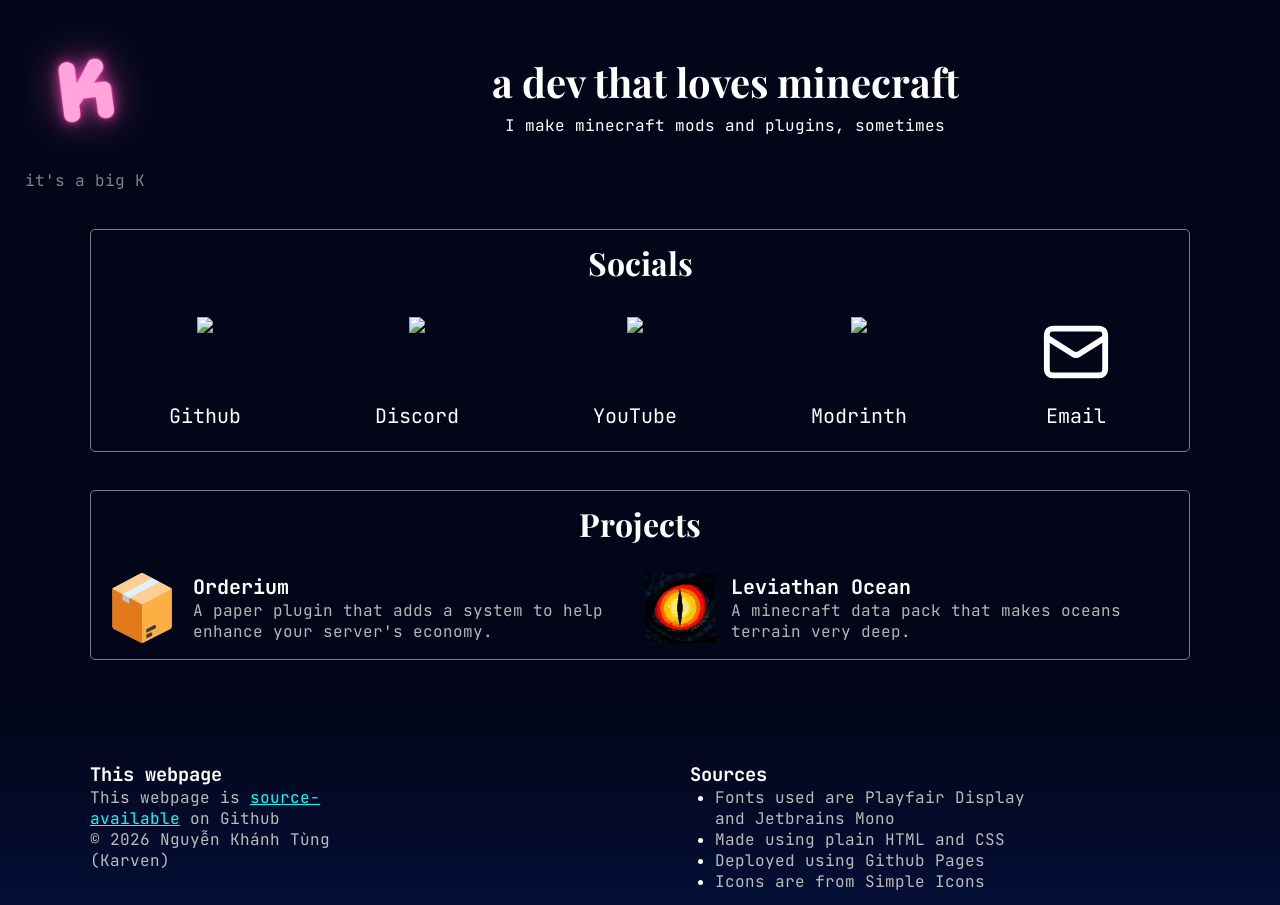
==== index.html @ 463bf3c5 "improve mobile" ====
<!doctype html>
<html lang="en">
    <head>
        <meta charset="UTF-8" />
        <meta name="viewport" content="width=device-width, initial-scale=1.0" />
        <link rel="preconnect" href="https://fonts.googleapis.com" />
        <link rel="preconnect" href="https://fonts.gstatic.com" crossorigin />
        <link
            href="https://fonts.googleapis.com/css2?family=JetBrains+Mono:ital,wght@0,100..800;1,100..800&family=Playfair+Display:ital,wght@0,400..900;1,400..900&display=swap"
            rel="stylesheet"
        />
        <link rel="stylesheet" href="./reset.css" />
        <link rel="stylesheet" href="./style.css" />
        <link
            rel="shortcut icon"
            href="./assets/favicon.ico"
            type="image/x-icon"
        />
        <title>Karven</title>
    </head>
    <body>
        <nav>
            <div id="icon-layout">
                <img id="nav-icon" src="./assets/K.png" alt="Big K" />
                <p id="big-k-text">it's a big K</p>
            </div>
            <div id="description-layout">
                <h1 id="">a dev that loves minecraft</h1>
                <p>I make minecraft mods and plugins, sometimes</p>
            </div>
            <section class="navigation"></section>
        </nav>

        <div class="box-layout">
            <h2>Socials</h2>
            <section class="box-section">
                <div class="social-wrapper" id="github-social">
                    <a
                        class="social"
                        href="https://github.com/ImKarven"
                        target="_blank"
                        rel="noopener noreferrer"
                    >
                        <img
                            height="70"
                            src="https://cdn.simpleicons.org/github/white?viewbox=auto"
                        />
                        <p>Github</p>
                    </a>
                </div>
                <div class="social-wrapper" id="discord-social">
                    <a
                        class="social"
                        href="https://devdiscord.karven.qzz.io/"
                        target="_blank"
                        rel="noopener noreferrer"
                    >
                        <img
                            height="70"
                            src="https://cdn.simpleicons.org/discord/white?viewbox=auto"
                        />
                        <p>Discord</p>
                    </a>
                </div>
                <div class="social-wrapper" id="youtube-social">
                    <a
                        class="social"
                        href="https://www.youtube.com/@karv%C9%99n"
                        target="_blank"
                        rel="noopener noreferrer"
                    >
                        <img
                            height="70"
                            src="https://cdn.simpleicons.org/youtube/white?viewbox=auto"
                        />
                        <p>YouTube</p></a
                    >
                </div>
                <div class="social-wrapper" id="modrinth-social">
                    <a
                        class="social"
                        href="https://modrinth.com/user/Karven"
                        target="_blank"
                        rel="noopener noreferrer"
                    >
                        <img
                            height="70"
                            src="https://cdn.simpleicons.org/modrinth/white?viewbox=auto"
                        />
                        <p>Modrinth</p>
                    </a>
                </div>
                <div class="social-wrapper" id="email-social">
                    <a
                        class="social"
                        href="mailto:karven@atomicmail.io"
                        target="_blank"
                        rel="noopener noreferrer"
                    >
                        <img height="70" src="./assets/email.svg" />
                        <p>Email</p>
                    </a>
                </div>
            </section>
        </div>

        <div class="box-layout">
            <h2>Projects</h2>
            <section class="box-section">
                <div class="project-wrapper" id="orderium-project">
                    <a
                        class="project"
                        href="https://modrinth.com/plugin/orderium"
                        target="_blank"
                        rel="noopener noreferrer"
                    >
                        <img height="70" src="./assets/orderium.png" />
                        <div class="project-text">
                            <h3>Orderium</h3>
                            <p>
                                A paper plugin that adds a system to help
                                enhance your server's economy.
                            </p>
                        </div>
                    </a>
                </div>

                <div class="project-wrapper" id="levio-project">
                    <a
                        class="project"
                        href="https://modrinth.com/datapack/levio"
                        target="_blank"
                        rel="noopener noreferrer"
                    >
                        <img height="70" src="./assets/leviathan-ocean.png" />

                        <div class="project-text">
                            <h3>Leviathan Ocean</h3>
                            <p>
                                A minecraft data pack that makes oceans terrain
                                very deep.
                            </p>
                        </div>
                    </a>
                </div>
            </section>
        </div>

        <footer>
            <div class="footer-column">
                <h3>This webpage</h3>
                <p>
                    This webpage is
                    <a
                        href="https://github.com/ImKarven/imkarven.github.io"
                        target="_blank"
                        rel="noopener noreferrer"
                        >source-available</a
                    >
                    on Github
                </p>
                <p>© 2026 Nguyễn Khánh Tùng (Karven)</p>
            </div>

            <div class="footer-column">
                <h3>Sources</h3>
                <ul>
                    <li>
                        <p>
                            Fonts used are Playfair Display and Jetbrains Mono
                        </p>
                    </li>
                    <li><p>Made using plain HTML and CSS</p></li>
                    <li><p>Deployed using Github Pages</p></li>
                    <li><p>Icons are from Simple Icons</p></li>
                </ul>
            </div>
        </footer>
    </body>
</html>
---- style.css ----
nav {
    /* margin: 0px 2%; */
    display: flex;
    flex-wrap: wrap;
    justify-content: space-between;
}

#icon-layout {
    display: flex;
    flex-direction: column;
    justify-content: center;
}

#description-layout {
    display: flex;
    flex-direction: column;
    justify-content: center;
}

#description-layout > h1 {
    font-family: "Playfair Display";
    font-style: normal;
    font-size: 2.5rem;
    text-align: center;
}

#description-layout > p {
    font-family: "Jetbrains Mono";
    font-size: 1rem;
    text-align: center;
    margin-top: 1.5%;
}

#nav-icon {
    max-height: 170px;
    display: inline;
}

#big-k-text {
    font-family: "Jetbrains Mono";
    color: gray;
    text-align: center;
}

body {
    background-color: #020618;
    color: white;
}

/* Hide scrollbar for Chrome, Safari and Opera */
body::-webkit-scrollbar {
    display: none;
}

/* Hide scrollbar for IE, Edge and Firefox */
body {
    -ms-overflow-style: none; /* IE and Edge */
    scrollbar-width: none; /* Firefox */
}

a {
    height: 100%;
    color: inherit;
    text-decoration: none;
}

.box-layout {
    margin: 3% 7%;
    /* padding: 1% 1.5% 1.5% 1.5%; */
    border-color: gray;
    border-radius: 5px;
    border-width: 1px;
    border-style: solid;
}

.box-layout > h2 {
    text-align: center;
    font-family: "Playfair Display";
    font-size: 2rem;
    margin-top: 1%;
    margin-bottom: 2%;
}

.box-section {
    display: flex;
    padding-left: 1%;
    padding-right: 1%;
    margin-bottom: 1%;
    flex-wrap: wrap;
    justify-content: space-around;
}

.social-wrapper {
    padding: 1% 1%;
    border-radius: 5px;

    transition: background-color 0.1s ease-in-out;

    --hover-color: rgba(255, 255, 255, 0.3);
}

#discord-social {
    --hover-color: rgba(88, 101, 242, 0.3);
}

#youtube-social {
    --hover-color: rgba(255, 0, 0, 0.3);
}

#modrinth-social {
    --hover-color: rgba(0, 175, 92, 0.3);
}

.social-wrapper:hover {
    background-color: var(--hover-color);
}

.social {
    display: flex;
    flex-direction: column;
    align-items: center;
    gap: 1rem;
}

.social img {
    max-width: 75px;
    display: inline;
}

.social p {
    font-family: "Jetbrains Mono";
    font-size: 1.25rem;
}

#orderium-project {
    --hover-color: rgba(246, 227, 103, 0.3);
}

#levio-project {
    --hover-color: rgba(0, 208, 255, 0.3);
}

.project-wrapper {
    max-width: 50%;
    padding: 0.5% 0.5%;
    border-radius: 5px;
    min-width: min-content;
    transition: background-color 0.1s ease-in-out;
}

.project-wrapper:hover {
    background-color: var(--hover-color);
}

.project {
    display: flex;
    flex-direction: row;
    align-items: center;
    gap: 1rem;
}

.project img {
    max-width: 75px;
    display: inline;
    margin: 0 auto;
}

.project-text {
    display: flex;
    flex-direction: column;
    flex-wrap: wrap;
    font-family: "Jetbrains Mono";
}

.project-text h3 {
    font-size: 1.25rem;
}

.project-text p {
    color: #b5b5b7;
}

footer {
    background-image: linear-gradient(#020618, #050e35);
    background-color: #020513;
    display: flex;
    flex-direction: row;
    flex-wrap: wrap;
    justify-content: space-around;
    font-family: "Jetbrains Mono";
    font-size: 1rem;

    padding-top: 5%;
    padding-bottom: 1%;
}

.footer-column {
    display: flex;
    flex-direction: column;
}

.footer-column li {
    margin-left: 5%;
}

.footer-column p {
    color: #bbbbbb;
    max-width: 70%;
}

.footer-column a {
    color: aqua;
    text-decoration: underline;
}
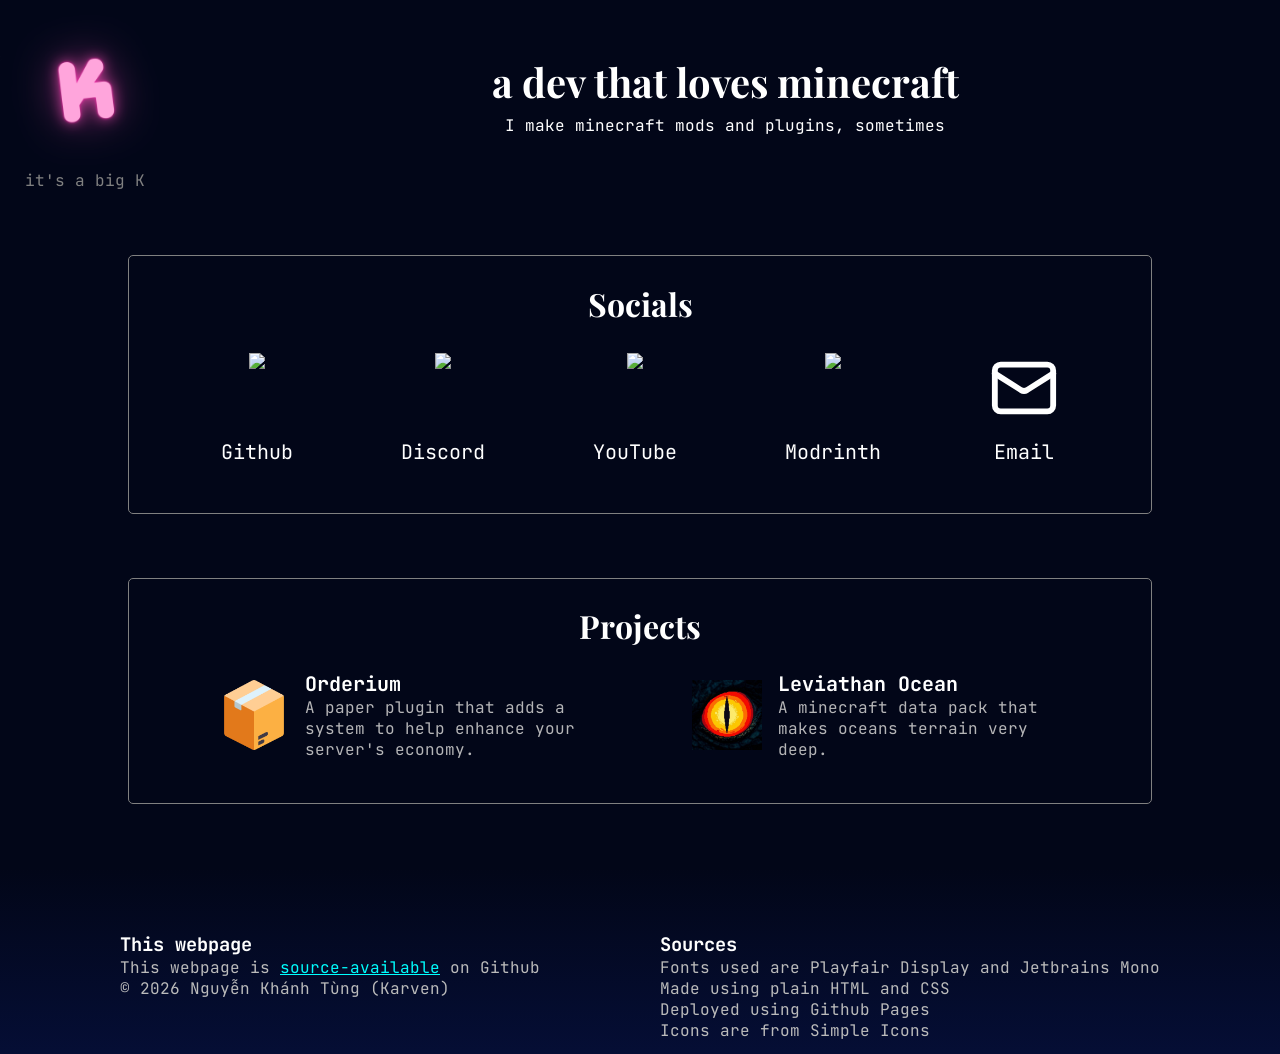
==== commit a42082ba: "Revert "improve mobile" This reverts commit 463bf3c564adf2f6f41b5b849b5aa6c7db0b4724." ====
--- a/index.html
+++ b/index.html
@@ -164,16 +164,10 @@
 
             <div class="footer-column">
                 <h3>Sources</h3>
-                <ul>
-                    <li>
-                        <p>
-                            Fonts used are Playfair Display and Jetbrains Mono
-                        </p>
-                    </li>
-                    <li><p>Made using plain HTML and CSS</p></li>
-                    <li><p>Deployed using Github Pages</p></li>
-                    <li><p>Icons are from Simple Icons</p></li>
-                </ul>
+                <p>Fonts used are Playfair Display and Jetbrains Mono</p>
+                <p>Made using plain HTML and CSS</p>
+                <p>Deployed using Github Pages</p>
+                <p>Icons are from Simple Icons</p>
             </div>
         </footer>
     </body>
--- a/style.css
+++ b/style.css
@@ -21,7 +21,6 @@
     font-family: "Playfair Display";
     font-style: normal;
     font-size: 2.5rem;
-    text-align: center;
 }
 
 #description-layout > p {
@@ -65,8 +64,8 @@
 }
 
 .box-layout {
-    margin: 3% 7%;
-    /* padding: 1% 1.5% 1.5% 1.5%; */
+    margin: 5% 10%;
+    padding: 2% 3% 3% 3%;
     border-color: gray;
     border-radius: 5px;
     border-width: 1px;
@@ -77,15 +76,11 @@
     text-align: center;
     font-family: "Playfair Display";
     font-size: 2rem;
-    margin-top: 1%;
     margin-bottom: 2%;
 }
 
 .box-section {
     display: flex;
-    padding-left: 1%;
-    padding-right: 1%;
-    margin-bottom: 1%;
     flex-wrap: wrap;
     justify-content: space-around;
 }
@@ -141,10 +136,10 @@
 }
 
 .project-wrapper {
-    max-width: 50%;
+    max-width: 40%;
     padding: 0.5% 0.5%;
     border-radius: 5px;
-    min-width: min-content;
+
     transition: background-color 0.1s ease-in-out;
 }
 
@@ -185,8 +180,7 @@
     background-color: #020513;
     display: flex;
     flex-direction: row;
-    flex-wrap: wrap;
-    justify-content: space-around;
+    justify-content: space-evenly;
     font-family: "Jetbrains Mono";
     font-size: 1rem;
 
@@ -199,13 +193,8 @@
     flex-direction: column;
 }
 
-.footer-column li {
-    margin-left: 5%;
-}
-
 .footer-column p {
     color: #bbbbbb;
-    max-width: 70%;
 }
 
 .footer-column a {
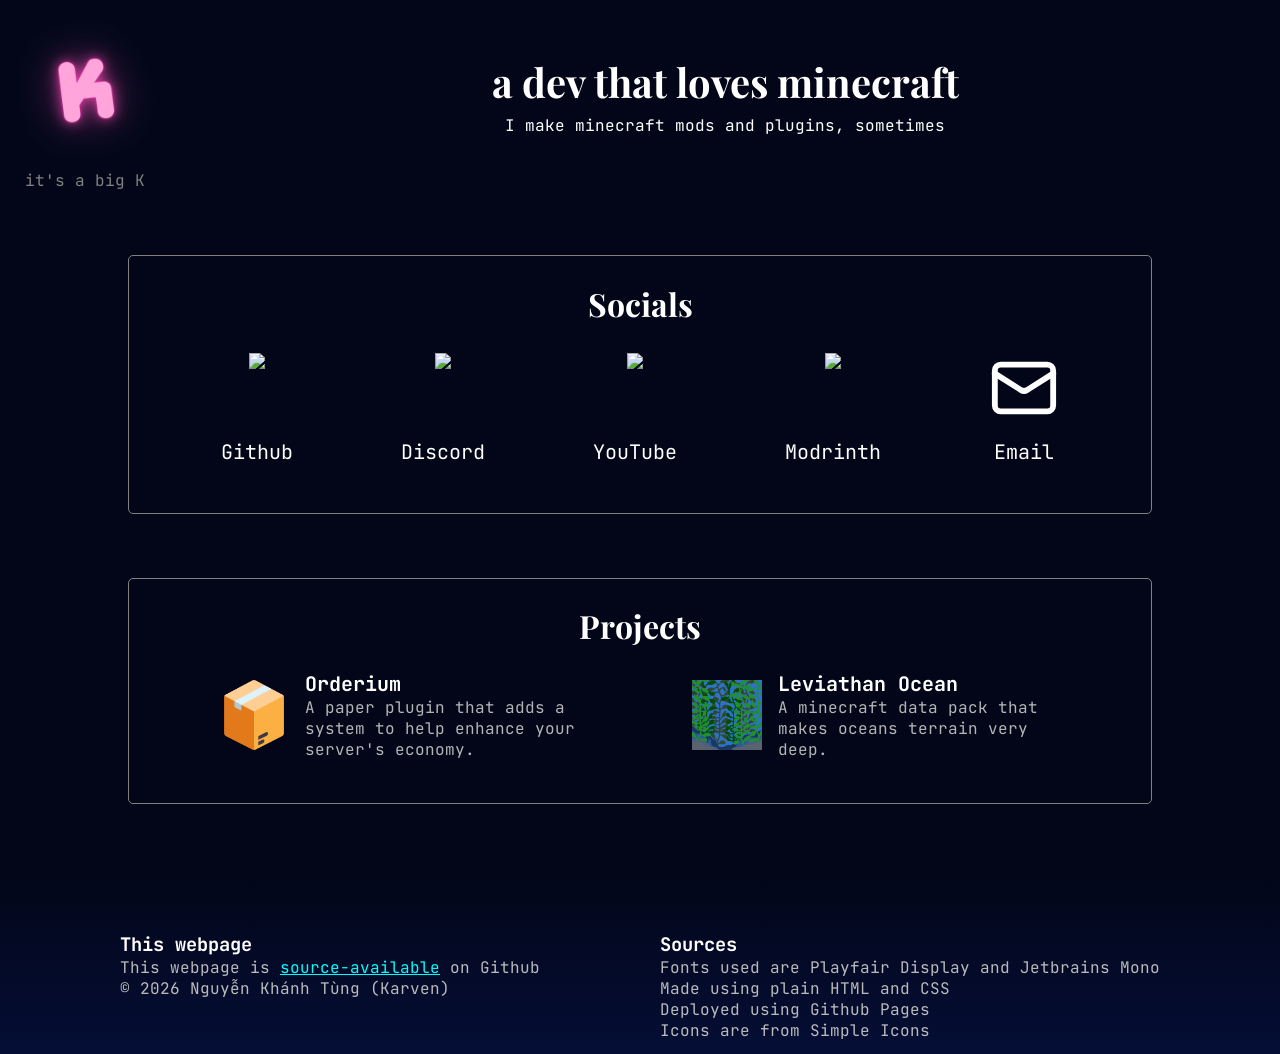
==== commit 5f2154e3: "feat: add link redirects" ====
--- a/index.html
+++ b/index.html
@@ -3,6 +3,7 @@
     <head>
         <meta charset="UTF-8" />
         <meta name="viewport" content="width=device-width, initial-scale=1.0" />
+        <script src="script.js"></script>
         <link rel="preconnect" href="https://fonts.googleapis.com" />
         <link rel="preconnect" href="https://fonts.gstatic.com" crossorigin />
         <link
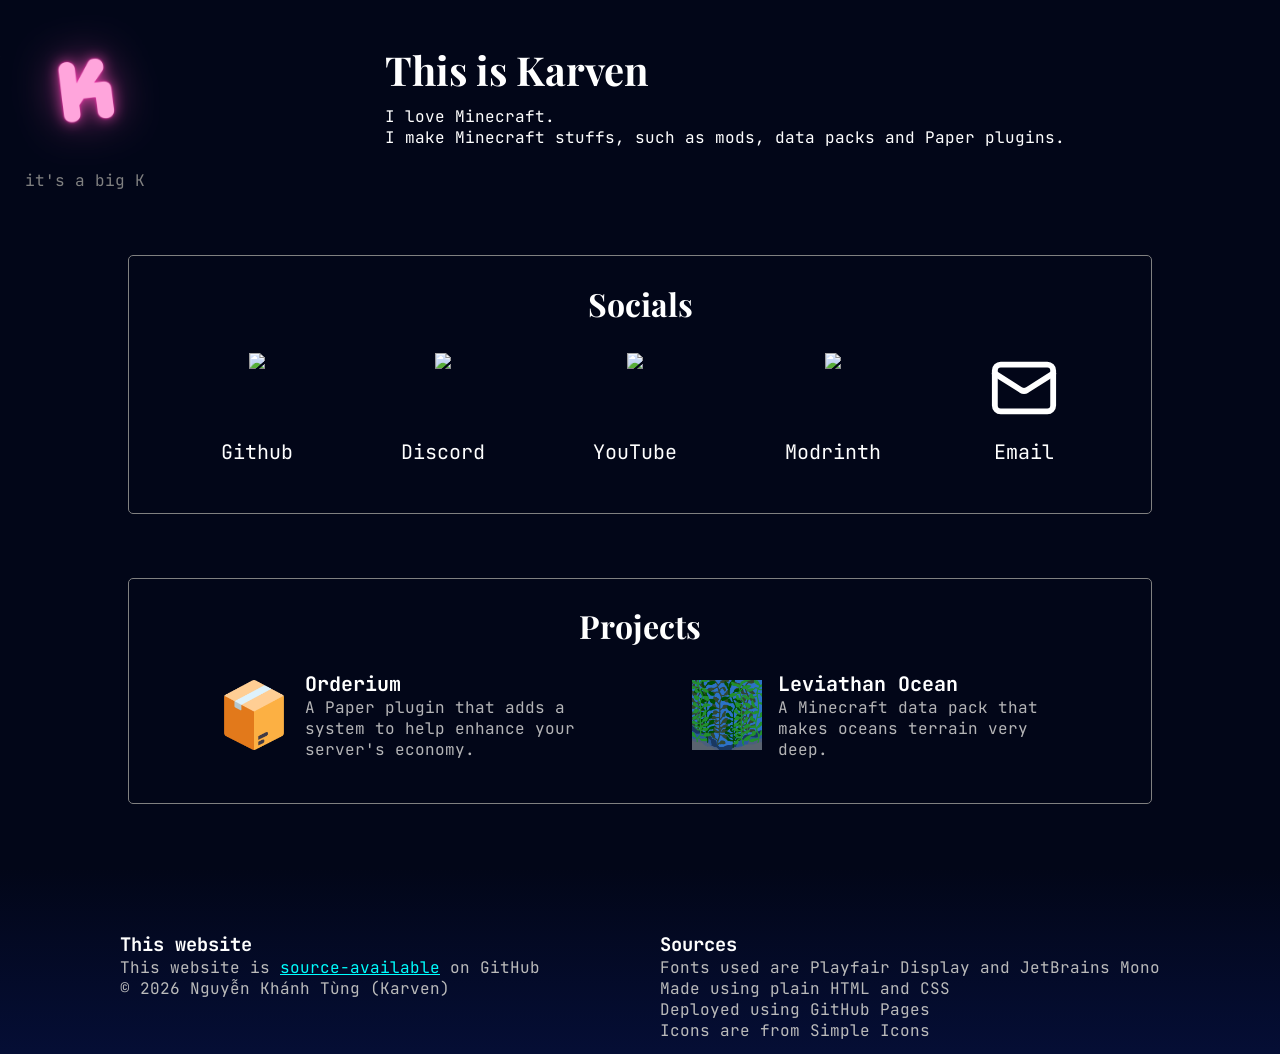
==== commit 154905d6: "chore: wording" ====
--- a/index.html
+++ b/index.html
@@ -3,13 +3,6 @@
     <head>
         <meta charset="UTF-8" />
         <meta name="viewport" content="width=device-width, initial-scale=1.0" />
-        <script src="script.js"></script>
-        <link rel="preconnect" href="https://fonts.googleapis.com" />
-        <link rel="preconnect" href="https://fonts.gstatic.com" crossorigin />
-        <link
-            href="https://fonts.googleapis.com/css2?family=JetBrains+Mono:ital,wght@0,100..800;1,100..800&family=Playfair+Display:ital,wght@0,400..900;1,400..900&display=swap"
-            rel="stylesheet"
-        />
         <link rel="stylesheet" href="./reset.css" />
         <link rel="stylesheet" href="./style.css" />
         <link
@@ -26,8 +19,12 @@
                 <p id="big-k-text">it's a big K</p>
             </div>
             <div id="description-layout">
-                <h1 id="">a dev that loves minecraft</h1>
-                <p>I make minecraft mods and plugins, sometimes</p>
+                <h1 id="">This is <span><b>Karven</b></span></h1>
+                <p>
+                    I love Minecraft.
+                    <br>
+                    I make Minecraft stuffs, such as mods, data packs and Paper plugins.
+                </p>
             </div>
             <section class="navigation"></section>
         </nav>
@@ -38,7 +35,7 @@
                 <div class="social-wrapper" id="github-social">
                     <a
                         class="social"
-                        href="https://github.com/ImKarven"
+                        href="./redirect.html?link=github"
                         target="_blank"
                         rel="noopener noreferrer"
                     >
@@ -52,7 +49,7 @@
                 <div class="social-wrapper" id="discord-social">
                     <a
                         class="social"
-                        href="https://devdiscord.karven.qzz.io/"
+                        href="./redirect.html?link=discord"
                         target="_blank"
                         rel="noopener noreferrer"
                     >
@@ -66,7 +63,7 @@
                 <div class="social-wrapper" id="youtube-social">
                     <a
                         class="social"
-                        href="https://www.youtube.com/@karv%C9%99n"
+                        href="./redirect.html?link=youtube"
                         target="_blank"
                         rel="noopener noreferrer"
                     >
@@ -80,7 +77,7 @@
                 <div class="social-wrapper" id="modrinth-social">
                     <a
                         class="social"
-                        href="https://modrinth.com/user/Karven"
+                        href="./redirect.html?link=modrinth"
                         target="_blank"
                         rel="noopener noreferrer"
                     >
@@ -94,7 +91,7 @@
                 <div class="social-wrapper" id="email-social">
                     <a
                         class="social"
-                        href="mailto:karven@atomicmail.io"
+                        href="./redirect.html?link=email"
                         target="_blank"
                         rel="noopener noreferrer"
                     >
@@ -111,7 +108,7 @@
                 <div class="project-wrapper" id="orderium-project">
                     <a
                         class="project"
-                        href="https://modrinth.com/plugin/orderium"
+                        href="./redirect.html?link=orderium"
                         target="_blank"
                         rel="noopener noreferrer"
                     >
@@ -119,7 +116,7 @@
                         <div class="project-text">
                             <h3>Orderium</h3>
                             <p>
-                                A paper plugin that adds a system to help
+                                A Paper plugin that adds a system to help
                                 enhance your server's economy.
                             </p>
                         </div>
@@ -129,7 +126,7 @@
                 <div class="project-wrapper" id="levio-project">
                     <a
                         class="project"
-                        href="https://modrinth.com/datapack/levio"
+                        href="./redirect.html?link=leviathan-ocean"
                         target="_blank"
                         rel="noopener noreferrer"
                     >
@@ -138,7 +135,7 @@
                         <div class="project-text">
                             <h3>Leviathan Ocean</h3>
                             <p>
-                                A minecraft data pack that makes oceans terrain
+                                A Minecraft data pack that makes oceans terrain
                                 very deep.
                             </p>
                         </div>
@@ -149,25 +146,25 @@
 
         <footer>
             <div class="footer-column">
-                <h3>This webpage</h3>
+                <h3>This website</h3>
                 <p>
-                    This webpage is
+                    This website is
                     <a
                         href="https://github.com/ImKarven/imkarven.github.io"
                         target="_blank"
                         rel="noopener noreferrer"
                         >source-available</a
                     >
-                    on Github
+                    on GitHub
                 </p>
                 <p>© 2026 Nguyễn Khánh Tùng (Karven)</p>
             </div>
 
             <div class="footer-column">
                 <h3>Sources</h3>
-                <p>Fonts used are Playfair Display and Jetbrains Mono</p>
+                <p>Fonts used are Playfair Display and JetBrains Mono</p>
                 <p>Made using plain HTML and CSS</p>
-                <p>Deployed using Github Pages</p>
+                <p>Deployed using GitHub Pages</p>
                 <p>Icons are from Simple Icons</p>
             </div>
         </footer>
--- a/style.css
+++ b/style.css
@@ -1,3 +1,5 @@
+@import url("https://fonts.googleapis.com/css2?family=JetBrains+Mono:ital,wght@0,100..800;1,100..800&family=Playfair+Display:ital,wght@0,400..900;1,400..900&display=swap");
+
 nav {
     /* margin: 0px 2%; */
     display: flex;
@@ -26,7 +28,6 @@
 #description-layout > p {
     font-family: "Jetbrains Mono";
     font-size: 1rem;
-    text-align: center;
     margin-top: 1.5%;
 }
 
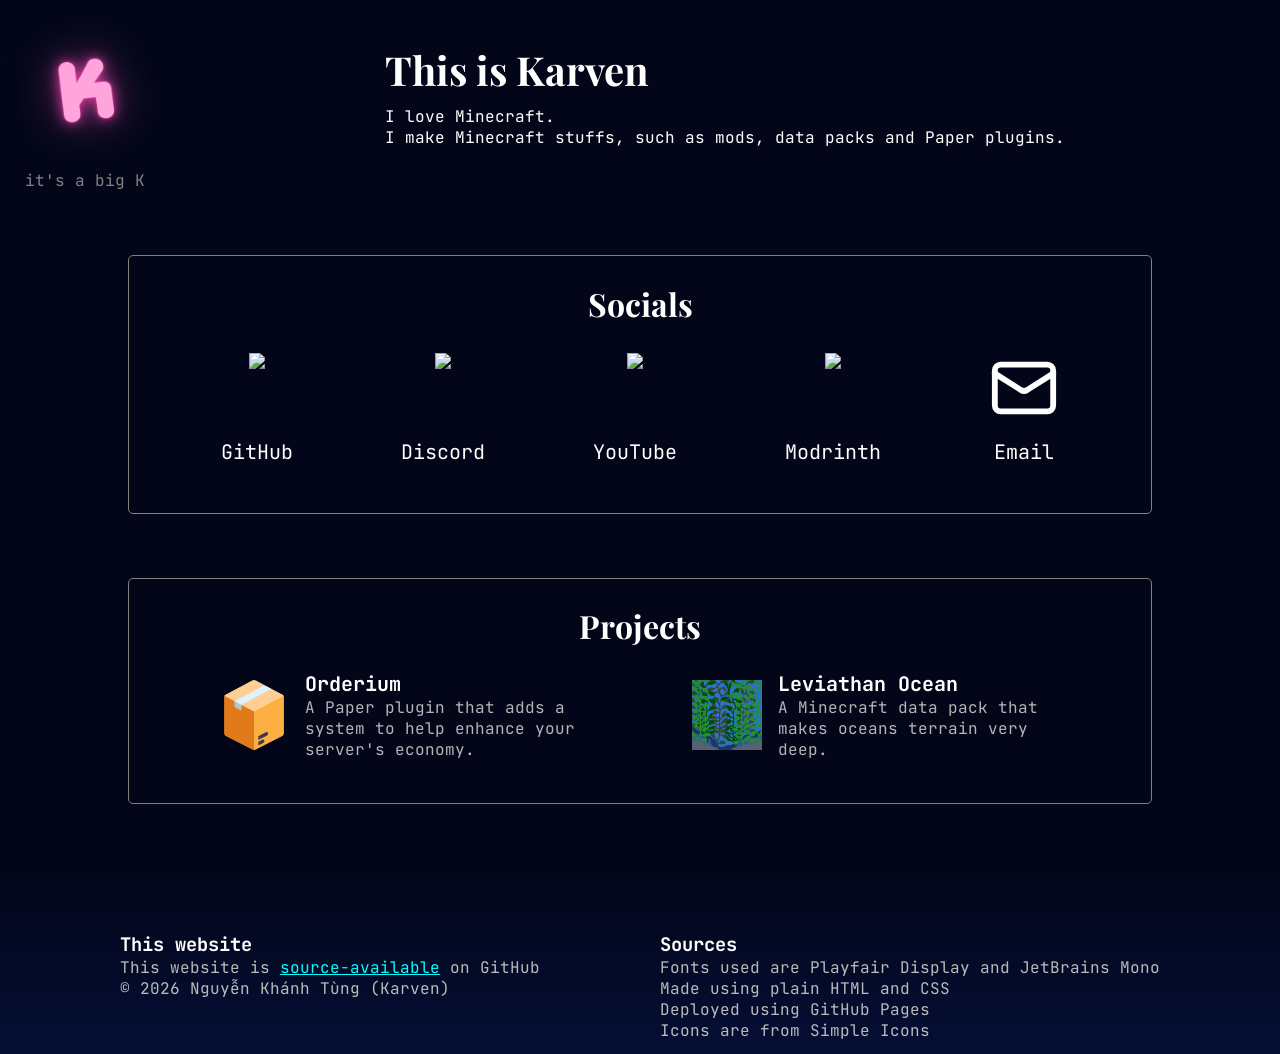
==== commit ec105359: "chore" ====
--- a/index.html
+++ b/index.html
@@ -43,7 +43,7 @@
                             height="70"
                             src="https://cdn.simpleicons.org/github/white?viewbox=auto"
                         />
-                        <p>Github</p>
+                        <p>GitHub</p>
                     </a>
                 </div>
                 <div class="social-wrapper" id="discord-social">
